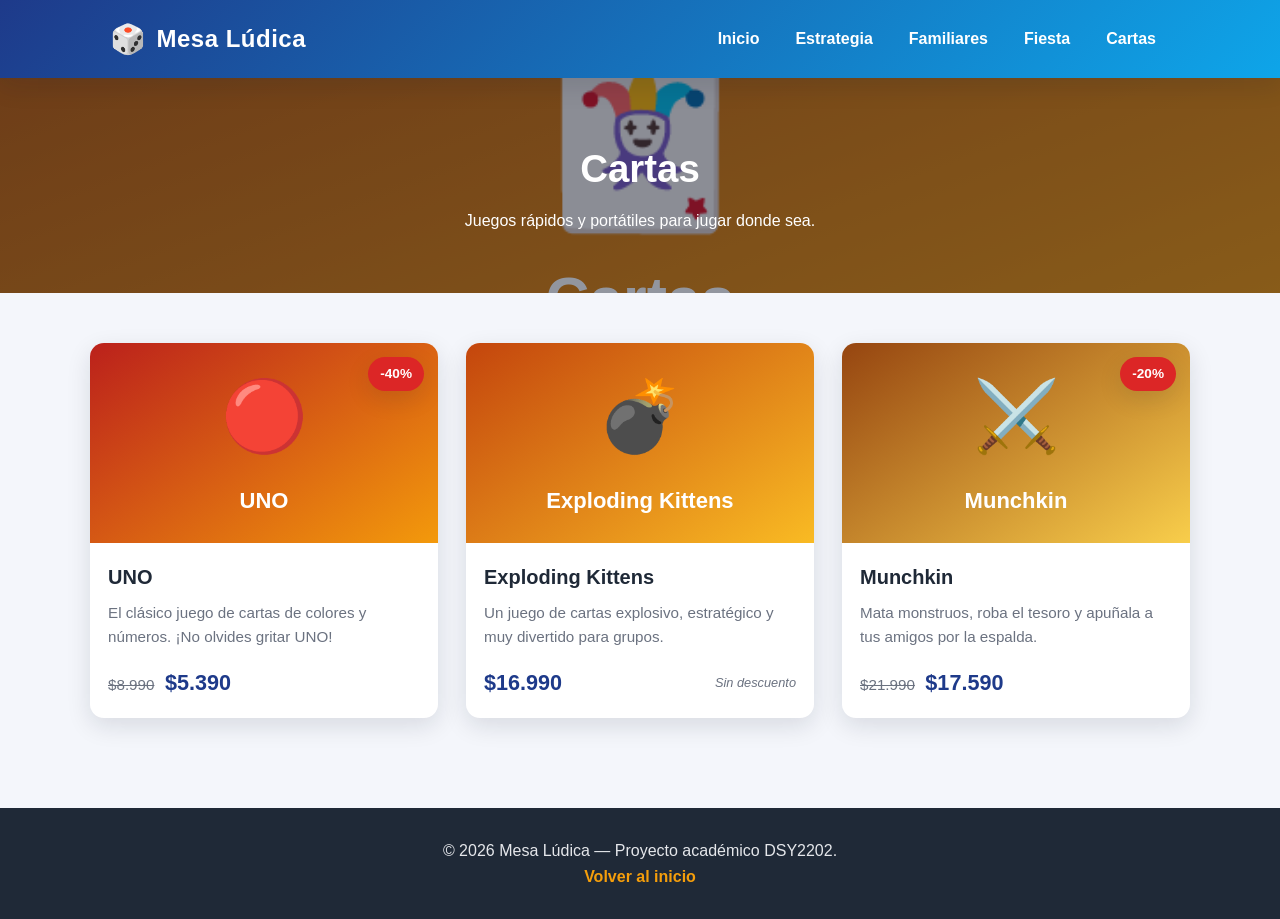
==== cartas.html @ 4b868eaf "Sitio inicial Mesa Lúdica: catálogo de juegos de mesa (HTML5 + CSS3) Co-Authored-By: Claude Opus 4.7" ====
<!DOCTYPE html>
<html lang="es">
<head>
  <meta charset="UTF-8">
  <meta name="viewport" content="width=device-width, initial-scale=1.0">
  <title>Cartas | Mesa Lúdica</title>
  <link rel="stylesheet" href="css/styles.css">
</head>
<body>

  <header class="cabecera">
    <nav class="barra-nav">
      <a href="index.html" class="logo"><span>🎲</span> Mesa Lúdica</a>
      <ul class="menu">
        <li><a href="index.html">Inicio</a></li>
        <li><a href="estrategia.html">Estrategia</a></li>
        <li><a href="familiares.html">Familiares</a></li>
        <li><a href="fiesta.html">Fiesta</a></li>
        <li><a href="cartas.html">Cartas</a></li>
      </ul>
    </nav>
  </header>

  <section class="banner-categoria" style="background-image: url('img/cat-cartas.svg');">
    <h1>Cartas</h1>
    <p>Juegos rápidos y portátiles para jugar donde sea.</p>
  </section>

  <main>
    <section class="seccion contenedor">
      <div class="grid-juegos">

        <!-- Juego 1: con descuento -->
        <article class="ficha">
          <span class="etiqueta-descuento">-40%</span>
          <img src="img/uno.svg" alt="Juego UNO">
          <div class="cuerpo">
            <h3>UNO</h3>
            <p class="descripcion">El clásico juego de cartas de colores y números. ¡No olvides gritar UNO!</p>
            <div class="pie">
              <div>
                <span class="precio-antiguo">$8.990</span>
                <span class="precio">$5.390</span>
              </div>
            </div>
          </div>
        </article>

        <!-- Juego 2: sin descuento -->
        <article class="ficha">
          <img src="img/kittens.svg" alt="Juego Exploding Kittens">
          <div class="cuerpo">
            <h3>Exploding Kittens</h3>
            <p class="descripcion">Un juego de cartas explosivo, estratégico y muy divertido para grupos.</p>
            <div class="pie">
              <span class="precio">$16.990</span>
              <span class="etiqueta-sin-descuento">Sin descuento</span>
            </div>
          </div>
        </article>

        <!-- Juego 3: con descuento -->
        <article class="ficha">
          <span class="etiqueta-descuento">-20%</span>
          <img src="img/munchkin.svg" alt="Juego Munchkin">
          <div class="cuerpo">
            <h3>Munchkin</h3>
            <p class="descripcion">Mata monstruos, roba el tesoro y apuñala a tus amigos por la espalda.</p>
            <div class="pie">
              <div>
                <span class="precio-antiguo">$21.990</span>
                <span class="precio">$17.590</span>
              </div>
            </div>
          </div>
        </article>

      </div>
    </section>
  </main>

  <footer class="pie-pagina">
    <p>&copy; 2026 Mesa Lúdica — Proyecto académico DSY2202.</p>
    <p><a href="index.html">Volver al inicio</a></p>
  </footer>

</body>
</html>
---- css/styles.css ----
/* ============================================================
   Mesa Lúdica - Hoja de estilos principal
   DSY2202 - Desarrollo Full Stack II - Experiencia 1, Semana 1
   ============================================================ */

/* ----- 1. VARIABLES CSS (variables personalizadas) ----- */
:root {
  /* Paleta de marca */
  --color-primario: #1e3a8a;
  --color-secundario: #0ea5e9;
  --color-acento: #f59e0b;
  --color-exito: #16a34a;
  --color-peligro: #dc2626;

  /* Neutros */
  --color-fondo: #f4f6fb;
  --color-superficie: #ffffff;
  --color-texto: #1f2937;
  --color-texto-suave: #6b7280;

  /* Colores por categoría */
  --cat-estrategia: #1e3a8a;
  --cat-familiares: #15803d;
  --cat-fiesta: #9333ea;
  --cat-cartas: #b45309;

  /* Tipografía y espaciado */
  --fuente-base: "Segoe UI", Roboto, Helvetica, Arial, sans-serif;
  --radio: 14px;
  --sombra: 0 8px 24px rgba(15, 23, 42, 0.12);
  --sombra-fuerte: 0 14px 36px rgba(15, 23, 42, 0.22);
  --transicion: 0.3s ease;
  --ancho-max: 1100px;
}

/* ----- 2. RESET BÁSICO ----- */
* {
  margin: 0;
  padding: 0;
  box-sizing: border-box; /* Box Model: el padding y border se incluyen en el ancho */
}

html {
  scroll-behavior: smooth; /* desplazamiento suave */
}

body {
  font-family: var(--fuente-base);
  color: var(--color-texto);
  background-color: var(--color-fondo);
  line-height: 1.6;
}

img {
  max-width: 100%;
  display: block;
}

a {
  text-decoration: none;
  color: inherit;
}

/* ----- 3. ANIMACIONES (@keyframes) ----- */

/* (1) Aparición suave de elementos */
@keyframes aparecer {
  from { opacity: 0; transform: translateY(24px); }
  to   { opacity: 1; transform: translateY(0); }
}

/* (2) Deslizar el encabezado desde arriba */
@keyframes bajarHeader {
  from { transform: translateY(-100%); opacity: 0; }
  to   { transform: translateY(0); opacity: 1; }
}

/* (3) Latido para resaltar la etiqueta de descuento */
@keyframes latir {
  0%, 100% { transform: scale(1); }
  50%      { transform: scale(1.12); }
}

/* (4) Flotación para los iconos/imágenes destacadas */
@keyframes flotar {
  0%, 100% { transform: translateY(0); }
  50%      { transform: translateY(-10px); }
}

/* (5) Brillo que recorre el hero */
@keyframes brillo {
  0%   { background-position: -200% center; }
  100% { background-position: 200% center; }
}

/* ----- 4. CONTENEDOR Y UTILIDADES ----- */
.contenedor {
  width: 100%;
  max-width: var(--ancho-max);
  margin: 0 auto;
  padding: 0 20px;
}

.seccion {
  padding: 50px 0;
}

.titulo-seccion {
  font-size: 2rem;
  text-align: center;
  margin-bottom: 8px;
}

.subtitulo-seccion {
  text-align: center;
  color: var(--color-texto-suave);
  margin-bottom: 40px;
}

/* ----- 5. ENCABEZADO Y NAVEGACIÓN ----- */
.cabecera {
  background: linear-gradient(135deg, var(--color-primario), var(--color-secundario));
  color: #fff;
  box-shadow: var(--sombra);
  position: sticky;
  top: 0;
  z-index: 100;
  animation: bajarHeader 0.6s ease both;
}

.barra-nav {
  display: flex;
  align-items: center;
  justify-content: space-between;
  flex-wrap: wrap;
  gap: 12px;
  padding: 16px 20px;
  max-width: var(--ancho-max);
  margin: 0 auto;
}

.logo {
  display: flex;
  align-items: center;
  gap: 10px;
  font-size: 1.5rem;
  font-weight: 700;
  letter-spacing: 0.5px;
}

.logo span {
  font-size: 1.8rem;
  animation: flotar 3s ease-in-out infinite;
}

.menu {
  display: flex;
  list-style: none;
  gap: 8px;
  flex-wrap: wrap;
}

.menu a {
  padding: 8px 14px;
  border-radius: 999px;
  font-weight: 600;
  transition: background var(--transicion), transform var(--transicion);
}

/* pseudo-clase :hover */
.menu a:hover {
  background: rgba(255, 255, 255, 0.22);
  transform: translateY(-2px);
}

/* ----- 6. HERO (portada de inicio) ----- */
.hero {
  text-align: center;
  padding: 70px 20px;
  background: linear-gradient(120deg, #e0f2fe, #ede9fe, #fef3c7);
  background-size: 200% auto;
  animation: brillo 8s linear infinite;
}

.hero h1 {
  font-size: 2.6rem;
  margin-bottom: 12px;
  color: var(--color-primario);
}

.hero p {
  font-size: 1.15rem;
  color: var(--color-texto-suave);
  max-width: 620px;
  margin: 0 auto 24px;
}

.boton {
  display: inline-block;
  background: var(--color-acento);
  color: #fff;
  padding: 12px 28px;
  border-radius: 999px;
  font-weight: 700;
  box-shadow: var(--sombra);
  transition: transform var(--transicion), box-shadow var(--transicion);
}

.boton:hover {
  transform: translateY(-3px) scale(1.03);
  box-shadow: var(--sombra-fuerte);
}

/* ----- 7. GRID DE CATEGORÍAS (página principal) ----- */
.grid-categorias {
  display: grid;
  grid-template-columns: repeat(auto-fit, minmax(240px, 1fr));
  gap: 24px;
}

.tarjeta-categoria {
  background: var(--color-superficie);
  border-radius: var(--radio);
  overflow: hidden;
  box-shadow: var(--sombra);
  transition: transform var(--transicion), box-shadow var(--transicion);
  animation: aparecer 0.6s ease both;
}

.tarjeta-categoria:hover {
  transform: translateY(-8px);
  box-shadow: var(--sombra-fuerte);
}

.tarjeta-categoria img {
  width: 100%;
  height: 170px;
  object-fit: cover;
}

.tarjeta-categoria .cuerpo {
  padding: 18px;
  text-align: center;
}

.tarjeta-categoria h3 {
  font-size: 1.3rem;
  margin-bottom: 6px;
}

.tarjeta-categoria p {
  color: var(--color-texto-suave);
  font-size: 0.95rem;
  margin-bottom: 14px;
}

/* ----- 8. CABECERA DE CATEGORÍA (banner interior) ----- */
.banner-categoria {
  position: relative;
  color: #fff;
  text-align: center;
  padding: 60px 20px;
  background-size: cover;
  background-position: center;
}

.banner-categoria::after {
  /* pseudo-elemento que oscurece la imagen para legibilidad */
  content: "";
  position: absolute;
  inset: 0;
  background: rgba(15, 23, 42, 0.45);
}

.banner-categoria h1,
.banner-categoria p {
  position: relative;
  z-index: 1;
}

.banner-categoria h1 {
  font-size: 2.4rem;
  margin-bottom: 8px;
}

/* ----- 9. GRID DE JUEGOS (fichas) ----- */
.grid-juegos {
  display: grid;
  grid-template-columns: repeat(auto-fit, minmax(280px, 1fr));
  gap: 28px;
}

.ficha {
  position: relative;
  background: var(--color-superficie);
  border-radius: var(--radio);
  overflow: hidden;
  box-shadow: var(--sombra);
  display: flex;
  flex-direction: column;
  transition: transform var(--transicion), box-shadow var(--transicion);
  animation: aparecer 0.6s ease both;
}

.ficha:hover {
  transform: translateY(-8px);
  box-shadow: var(--sombra-fuerte);
}

.ficha img {
  width: 100%;
  height: 200px;
  object-fit: cover;
}

.ficha .cuerpo {
  padding: 18px;
  display: flex;
  flex-direction: column;
  flex-grow: 1;
}

.ficha h3 {
  font-size: 1.25rem;
  margin-bottom: 8px;
}

.ficha .descripcion {
  color: var(--color-texto-suave);
  font-size: 0.95rem;
  margin-bottom: 16px;
  flex-grow: 1;
}

.ficha .pie {
  display: flex;
  align-items: center;
  justify-content: space-between;
  flex-wrap: wrap;
  gap: 8px;
}

/* Precios */
.precio {
  font-size: 1.35rem;
  font-weight: 700;
  color: var(--color-primario);
}

.precio-antiguo {
  font-size: 0.95rem;
  color: var(--color-texto-suave);
  text-decoration: line-through;
  margin-right: 6px;
}

/* Etiqueta de descuento */
.etiqueta-descuento {
  position: absolute;
  top: 14px;
  right: 14px;
  background: var(--color-peligro);
  color: #fff;
  font-weight: 700;
  font-size: 0.85rem;
  padding: 6px 12px;
  border-radius: 999px;
  box-shadow: var(--sombra);
  animation: latir 1.4s ease-in-out infinite;
}

.etiqueta-sin-descuento {
  font-size: 0.8rem;
  color: var(--color-texto-suave);
  font-style: italic;
}

/* ----- 10. PIE DE PÁGINA ----- */
.pie-pagina {
  background: var(--color-texto);
  color: #e5e7eb;
  text-align: center;
  padding: 30px 20px;
  margin-top: 40px;
}

.pie-pagina a {
  color: var(--color-acento);
  font-weight: 600;
}

/* ----- 11. DISEÑO RESPONSIVO (media queries) ----- */

/* Tablets */
@media screen and (max-width: 768px) {
  .hero h1 { font-size: 2rem; }
  .titulo-seccion { font-size: 1.6rem; }
  .barra-nav { justify-content: center; }
}

/* Teléfonos */
@media screen and (max-width: 480px) {
  .grid-categorias,
  .grid-juegos {
    grid-template-columns: 1fr; /* una sola columna */
  }
  .menu { width: 100%; justify-content: center; }
  .hero { padding: 50px 16px; }
  .hero h1 { font-size: 1.7rem; }
}
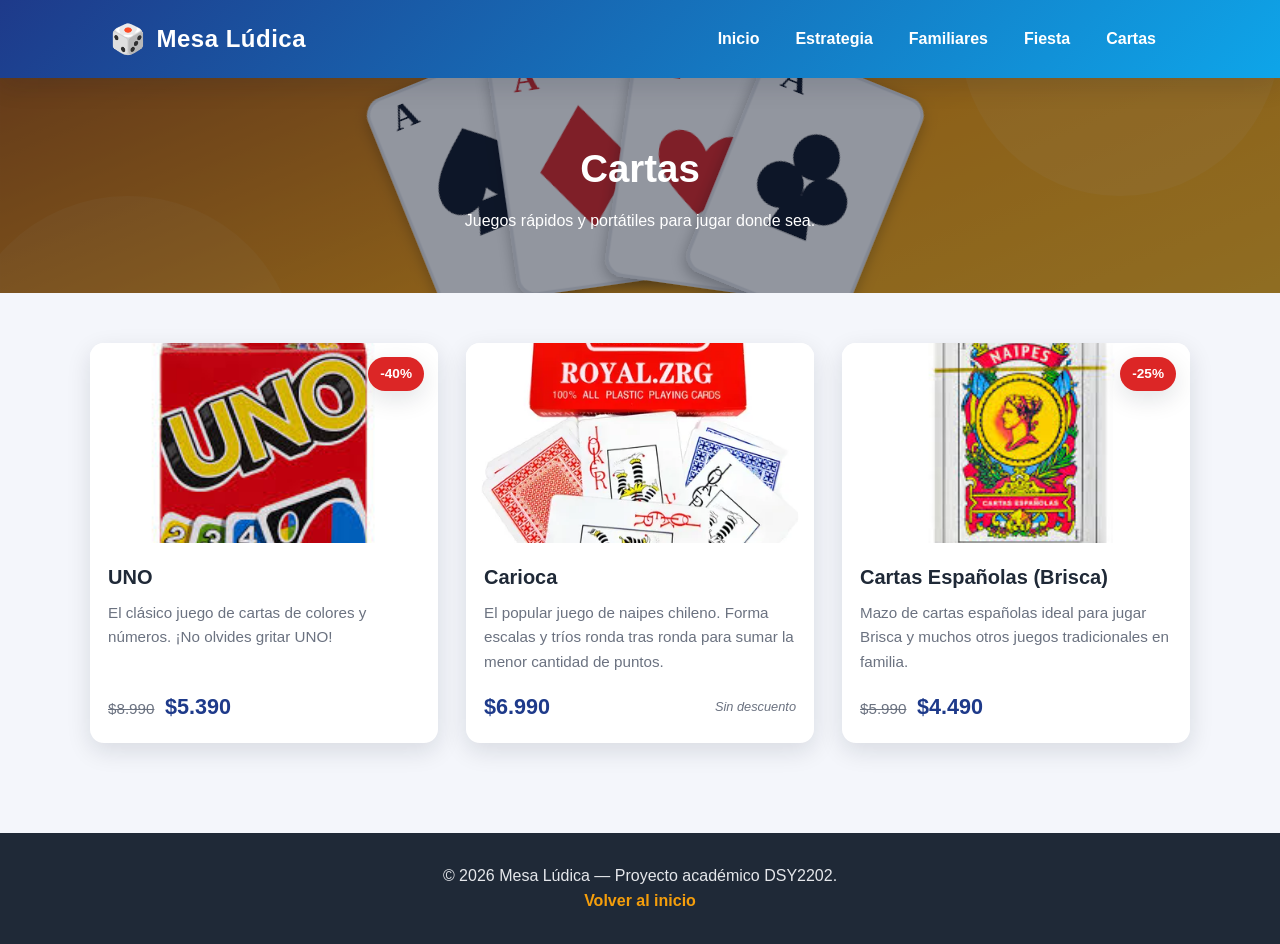
==== commit d8f40464: "Actualiza catálogo con imágenes reales e ilustraciones de categorías" ====
--- a/cartas.html
+++ b/cartas.html
@@ -33,7 +33,7 @@
         <!-- Juego 1: con descuento -->
         <article class="ficha">
           <span class="etiqueta-descuento">-40%</span>
-          <img src="img/uno.svg" alt="Juego UNO">
+          <img src="img/UNO.jpg" alt="Juego UNO">
           <div class="cuerpo">
             <h3>UNO</h3>
             <p class="descripcion">El clásico juego de cartas de colores y números. ¡No olvides gritar UNO!</p>
@@ -48,12 +48,12 @@
 
         <!-- Juego 2: sin descuento -->
         <article class="ficha">
-          <img src="img/kittens.svg" alt="Juego Exploding Kittens">
+          <img src="img/CARIOCA.webp" alt="Juego Carioca">
           <div class="cuerpo">
-            <h3>Exploding Kittens</h3>
-            <p class="descripcion">Un juego de cartas explosivo, estratégico y muy divertido para grupos.</p>
+            <h3>Carioca</h3>
+            <p class="descripcion">El popular juego de naipes chileno. Forma escalas y tríos ronda tras ronda para sumar la menor cantidad de puntos.</p>
             <div class="pie">
-              <span class="precio">$16.990</span>
+              <span class="precio">$6.990</span>
               <span class="etiqueta-sin-descuento">Sin descuento</span>
             </div>
           </div>
@@ -61,15 +61,15 @@
 
         <!-- Juego 3: con descuento -->
         <article class="ficha">
-          <span class="etiqueta-descuento">-20%</span>
-          <img src="img/munchkin.svg" alt="Juego Munchkin">
+          <span class="etiqueta-descuento">-25%</span>
+          <img src="img/BRISCA.jpg" alt="Cartas españolas para jugar Brisca">
           <div class="cuerpo">
-            <h3>Munchkin</h3>
-            <p class="descripcion">Mata monstruos, roba el tesoro y apuñala a tus amigos por la espalda.</p>
+            <h3>Cartas Españolas (Brisca)</h3>
+            <p class="descripcion">Mazo de cartas españolas ideal para jugar Brisca y muchos otros juegos tradicionales en familia.</p>
             <div class="pie">
               <div>
-                <span class="precio-antiguo">$21.990</span>
-                <span class="precio">$17.590</span>
+                <span class="precio-antiguo">$5.990</span>
+                <span class="precio">$4.490</span>
               </div>
             </div>
           </div>
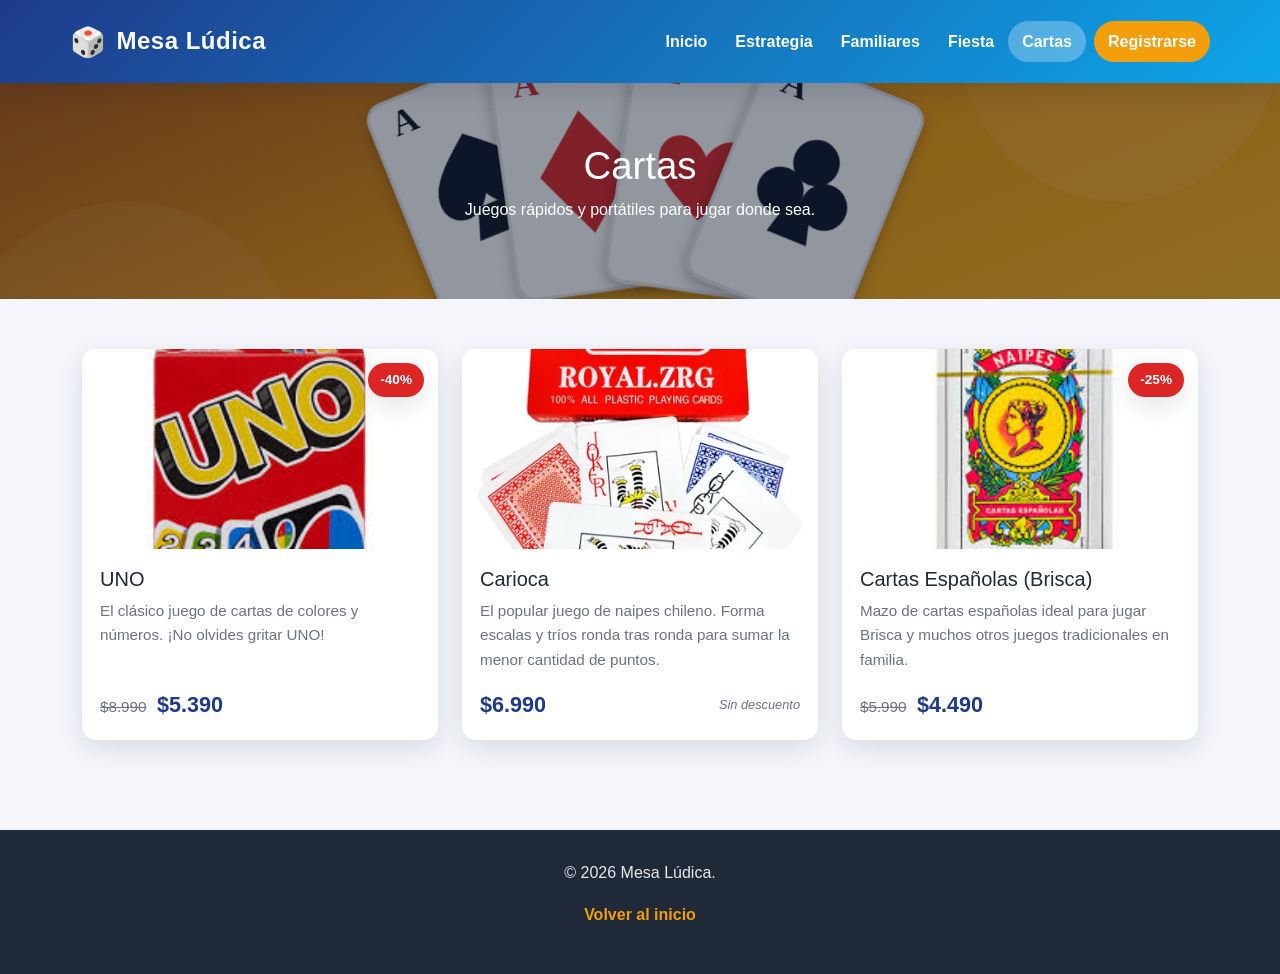
==== commit cb8dbd92: "Integra Bootstrap 5 y validaciones JS para la entrega de la Semana 2" ====
--- a/cartas.html
+++ b/cartas.html
@@ -4,20 +4,32 @@
   <meta charset="UTF-8">
   <meta name="viewport" content="width=device-width, initial-scale=1.0">
   <title>Cartas | Mesa Lúdica</title>
+
+  <link href="https://cdn.jsdelivr.net/npm/bootstrap@5.3.3/dist/css/bootstrap.min.css" rel="stylesheet">
   <link rel="stylesheet" href="css/styles.css">
 </head>
 <body>
 
-  <header class="cabecera">
-    <nav class="barra-nav">
-      <a href="index.html" class="logo"><span>🎲</span> Mesa Lúdica</a>
-      <ul class="menu">
-        <li><a href="index.html">Inicio</a></li>
-        <li><a href="estrategia.html">Estrategia</a></li>
-        <li><a href="familiares.html">Familiares</a></li>
-        <li><a href="fiesta.html">Fiesta</a></li>
-        <li><a href="cartas.html">Cartas</a></li>
-      </ul>
+  <header class="cabecera sticky-top">
+    <nav class="navbar navbar-expand-lg container">
+      <a class="navbar-brand logo" href="index.html">
+        <span>🎲</span> Mesa Lúdica
+      </a>
+      <button class="navbar-toggler" type="button" data-bs-toggle="collapse"
+              data-bs-target="#navMenu" aria-controls="navMenu"
+              aria-expanded="false" aria-label="Abrir navegación">
+        <span class="navbar-toggler-icon"></span>
+      </button>
+      <div class="collapse navbar-collapse" id="navMenu">
+        <ul class="navbar-nav ms-auto align-items-lg-center menu">
+          <li class="nav-item"><a class="nav-link" href="index.html">Inicio</a></li>
+          <li class="nav-item"><a class="nav-link" href="estrategia.html">Estrategia</a></li>
+          <li class="nav-item"><a class="nav-link" href="familiares.html">Familiares</a></li>
+          <li class="nav-item"><a class="nav-link" href="fiesta.html">Fiesta</a></li>
+          <li class="nav-item"><a class="nav-link" href="cartas.html">Cartas</a></li>
+          <li class="nav-item ms-lg-2"><a class="nav-link nav-cta" href="registro.html">Registrarse</a></li>
+        </ul>
+      </div>
     </nav>
   </header>
 
@@ -27,62 +39,72 @@
   </section>
 
   <main>
-    <section class="seccion contenedor">
-      <div class="grid-juegos">
+    <section class="seccion">
+      <div class="container">
+        <div class="row g-4 grid-juegos">
 
-        <!-- Juego 1: con descuento -->
-        <article class="ficha">
-          <span class="etiqueta-descuento">-40%</span>
-          <img src="img/UNO.jpg" alt="Juego UNO">
-          <div class="cuerpo">
-            <h3>UNO</h3>
-            <p class="descripcion">El clásico juego de cartas de colores y números. ¡No olvides gritar UNO!</p>
-            <div class="pie">
-              <div>
-                <span class="precio-antiguo">$8.990</span>
-                <span class="precio">$5.390</span>
+          <!-- Juego 1: con descuento -->
+          <article class="col-12 col-md-6 col-lg-4">
+            <div class="ficha h-100">
+              <span class="etiqueta-descuento">-40%</span>
+              <img src="img/UNO.jpg" alt="Juego UNO">
+              <div class="cuerpo">
+                <h3>UNO</h3>
+                <p class="descripcion">El clásico juego de cartas de colores y números. ¡No olvides gritar UNO!</p>
+                <div class="pie">
+                  <div>
+                    <span class="precio-antiguo">$8.990</span>
+                    <span class="precio">$5.390</span>
+                  </div>
+                </div>
               </div>
             </div>
-          </div>
-        </article>
+          </article>
 
-        <!-- Juego 2: sin descuento -->
-        <article class="ficha">
-          <img src="img/CARIOCA.webp" alt="Juego Carioca">
-          <div class="cuerpo">
-            <h3>Carioca</h3>
-            <p class="descripcion">El popular juego de naipes chileno. Forma escalas y tríos ronda tras ronda para sumar la menor cantidad de puntos.</p>
-            <div class="pie">
-              <span class="precio">$6.990</span>
-              <span class="etiqueta-sin-descuento">Sin descuento</span>
-            </div>
-          </div>
-        </article>
-
-        <!-- Juego 3: con descuento -->
-        <article class="ficha">
-          <span class="etiqueta-descuento">-25%</span>
-          <img src="img/BRISCA.jpg" alt="Cartas españolas para jugar Brisca">
-          <div class="cuerpo">
-            <h3>Cartas Españolas (Brisca)</h3>
-            <p class="descripcion">Mazo de cartas españolas ideal para jugar Brisca y muchos otros juegos tradicionales en familia.</p>
-            <div class="pie">
-              <div>
-                <span class="precio-antiguo">$5.990</span>
-                <span class="precio">$4.490</span>
+          <!-- Juego 2: sin descuento -->
+          <article class="col-12 col-md-6 col-lg-4">
+            <div class="ficha h-100">
+              <img src="img/CARIOCA.webp" alt="Juego Carioca">
+              <div class="cuerpo">
+                <h3>Carioca</h3>
+                <p class="descripcion">El popular juego de naipes chileno. Forma escalas y tríos ronda tras ronda para sumar la menor cantidad de puntos.</p>
+                <div class="pie">
+                  <span class="precio">$6.990</span>
+                  <span class="etiqueta-sin-descuento">Sin descuento</span>
+                </div>
               </div>
             </div>
-          </div>
-        </article>
+          </article>
 
+          <!-- Juego 3: con descuento -->
+          <article class="col-12 col-md-6 col-lg-4">
+            <div class="ficha h-100">
+              <span class="etiqueta-descuento">-25%</span>
+              <img src="img/BRISCA.jpg" alt="Cartas españolas para jugar Brisca">
+              <div class="cuerpo">
+                <h3>Cartas Españolas (Brisca)</h3>
+                <p class="descripcion">Mazo de cartas españolas ideal para jugar Brisca y muchos otros juegos tradicionales en familia.</p>
+                <div class="pie">
+                  <div>
+                    <span class="precio-antiguo">$5.990</span>
+                    <span class="precio">$4.490</span>
+                  </div>
+                </div>
+              </div>
+            </div>
+          </article>
+
+        </div>
       </div>
     </section>
   </main>
 
   <footer class="pie-pagina">
-    <p>&copy; 2026 Mesa Lúdica — Proyecto académico DSY2202.</p>
+    <p>&copy; 2026 Mesa Lúdica.</p>
     <p><a href="index.html">Volver al inicio</a></p>
   </footer>
 
+  <script src="https://cdn.jsdelivr.net/npm/bootstrap@5.3.3/dist/js/bootstrap.bundle.min.js"></script>
+  <script src="js/main.js"></script>
 </body>
 </html>
--- a/css/styles.css
+++ b/css/styles.css
@@ -1,6 +1,6 @@
 /* ============================================================
    Mesa Lúdica - Hoja de estilos principal
-   DSY2202 - Desarrollo Full Stack II - Experiencia 1, Semana 1
+   DSY2202 - Desarrollo Full Stack II - Experiencia 1, Semana 2
    ============================================================ */
 
 /* ----- 1. VARIABLES CSS (variables personalizadas) ----- */
@@ -31,17 +31,15 @@
   --sombra-fuerte: 0 14px 36px rgba(15, 23, 42, 0.22);
   --transicion: 0.3s ease;
   --ancho-max: 1100px;
+
+  /* Personalización de Bootstrap a nuestra paleta */
+  --bs-primary: var(--color-primario);
+  --bs-primary-rgb: 30, 58, 138;
 }
 
 /* ----- 2. RESET BÁSICO ----- */
-* {
-  margin: 0;
-  padding: 0;
-  box-sizing: border-box; /* Box Model: el padding y border se incluyen en el ancho */
-}
-
 html {
-  scroll-behavior: smooth; /* desplazamiento suave */
+  scroll-behavior: smooth;
 }
 
 body {
@@ -62,45 +60,32 @@
 }
 
 /* ----- 3. ANIMACIONES (@keyframes) ----- */
-
-/* (1) Aparición suave de elementos */
 @keyframes aparecer {
   from { opacity: 0; transform: translateY(24px); }
   to   { opacity: 1; transform: translateY(0); }
 }
 
-/* (2) Deslizar el encabezado desde arriba */
 @keyframes bajarHeader {
   from { transform: translateY(-100%); opacity: 0; }
   to   { transform: translateY(0); opacity: 1; }
 }
 
-/* (3) Latido para resaltar la etiqueta de descuento */
 @keyframes latir {
   0%, 100% { transform: scale(1); }
   50%      { transform: scale(1.12); }
 }
 
-/* (4) Flotación para los iconos/imágenes destacadas */
 @keyframes flotar {
   0%, 100% { transform: translateY(0); }
   50%      { transform: translateY(-10px); }
 }
 
-/* (5) Brillo que recorre el hero */
 @keyframes brillo {
   0%   { background-position: -200% center; }
   100% { background-position: 200% center; }
 }
 
-/* ----- 4. CONTENEDOR Y UTILIDADES ----- */
-.contenedor {
-  width: 100%;
-  max-width: var(--ancho-max);
-  margin: 0 auto;
-  padding: 0 20px;
-}
-
+/* ----- 4. UTILIDADES ----- */
 .seccion {
   padding: 50px 0;
 }
@@ -117,60 +102,85 @@
   margin-bottom: 40px;
 }
 
-/* ----- 5. ENCABEZADO Y NAVEGACIÓN ----- */
+/* ----- 5. ENCABEZADO Y NAVEGACIÓN (Bootstrap navbar + estilos propios) ----- */
 .cabecera {
   background: linear-gradient(135deg, var(--color-primario), var(--color-secundario));
   color: #fff;
   box-shadow: var(--sombra);
-  position: sticky;
-  top: 0;
-  z-index: 100;
   animation: bajarHeader 0.6s ease both;
-}
-
-.barra-nav {
-  display: flex;
-  align-items: center;
-  justify-content: space-between;
-  flex-wrap: wrap;
-  gap: 12px;
-  padding: 16px 20px;
-  max-width: var(--ancho-max);
-  margin: 0 auto;
-}
-
-.logo {
+  transition: padding var(--transicion), box-shadow var(--transicion);
+}
+
+/* clase aplicada con JS cuando el usuario hace scroll */
+.cabecera.cabecera-scrolled .navbar {
+  padding-top: 0.35rem;
+  padding-bottom: 0.35rem;
+}
+.cabecera.cabecera-scrolled {
+  box-shadow: var(--sombra-fuerte);
+}
+
+.cabecera .navbar {
+  padding-top: 0.85rem;
+  padding-bottom: 0.85rem;
+}
+
+.cabecera .navbar-brand.logo {
+  color: #fff;
+  font-size: 1.5rem;
+  font-weight: 700;
+  letter-spacing: 0.5px;
   display: flex;
   align-items: center;
   gap: 10px;
-  font-size: 1.5rem;
-  font-weight: 700;
-  letter-spacing: 0.5px;
-}
-
-.logo span {
+}
+
+.cabecera .navbar-brand.logo span {
   font-size: 1.8rem;
+  display: inline-block;
   animation: flotar 3s ease-in-out infinite;
 }
 
-.menu {
-  display: flex;
-  list-style: none;
-  gap: 8px;
-  flex-wrap: wrap;
-}
-
-.menu a {
+.cabecera .navbar-nav .nav-link {
+  color: #ffffff;
+  font-weight: 600;
   padding: 8px 14px;
   border-radius: 999px;
-  font-weight: 600;
   transition: background var(--transicion), transform var(--transicion);
 }
 
-/* pseudo-clase :hover */
-.menu a:hover {
+.cabecera .navbar-nav .nav-link:hover,
+.cabecera .navbar-nav .nav-link:focus {
   background: rgba(255, 255, 255, 0.22);
   transform: translateY(-2px);
+  color: #fff;
+}
+
+.cabecera .navbar-nav .nav-link.active {
+  background: rgba(255, 255, 255, 0.28);
+}
+
+/* botón "Registrarse" destacado en la navbar */
+.cabecera .nav-link.nav-cta {
+  background: var(--color-acento);
+  color: #fff;
+}
+
+.cabecera .nav-link.nav-cta:hover,
+.cabecera .nav-link.nav-cta:focus {
+  background: #e08e07;
+  color: #fff;
+}
+
+/* botón hamburguesa: ícono blanco */
+.cabecera .navbar-toggler {
+  border-color: rgba(255, 255, 255, 0.4);
+}
+.cabecera .navbar-toggler:focus {
+  box-shadow: 0 0 0 0.2rem rgba(255, 255, 255, 0.25);
+}
+.cabecera .navbar-toggler-icon {
+  background-image: url("data:image/svg+xml,%3csvg xmlns='http://www.w3.org/2000/svg' viewBox='0 0 30 30'%3e%3cpath stroke='rgba%28255,255,255,0.95%29' stroke-linecap='round' stroke-miterlimit='10' stroke-width='2' d='M4 7h22M4 15h22M4 23h22'/%3e%3c/svg%3e");
 }
 
 /* ----- 6. HERO (portada de inicio) ----- */
@@ -200,24 +210,28 @@
   background: var(--color-acento);
   color: #fff;
   padding: 12px 28px;
+  border: none;
   border-radius: 999px;
   font-weight: 700;
   box-shadow: var(--sombra);
-  transition: transform var(--transicion), box-shadow var(--transicion);
+  transition: transform var(--transicion), box-shadow var(--transicion), background var(--transicion);
+  cursor: pointer;
 }
 
 .boton:hover {
   transform: translateY(-3px) scale(1.03);
   box-shadow: var(--sombra-fuerte);
-}
-
-/* ----- 7. GRID DE CATEGORÍAS (página principal) ----- */
-.grid-categorias {
-  display: grid;
-  grid-template-columns: repeat(auto-fit, minmax(240px, 1fr));
-  gap: 24px;
-}
-
+  color: #fff;
+}
+
+.boton-secundario {
+  background: var(--color-texto-suave);
+}
+.boton-secundario:hover {
+  background: #4b5563;
+}
+
+/* ----- 7. TARJETAS DE CATEGORÍA (index) ----- */
 .tarjeta-categoria {
   background: var(--color-superficie);
   border-radius: var(--radio);
@@ -225,6 +239,8 @@
   box-shadow: var(--sombra);
   transition: transform var(--transicion), box-shadow var(--transicion);
   animation: aparecer 0.6s ease both;
+  display: flex;
+  flex-direction: column;
 }
 
 .tarjeta-categoria:hover {
@@ -241,6 +257,9 @@
 .tarjeta-categoria .cuerpo {
   padding: 18px;
   text-align: center;
+  flex-grow: 1;
+  display: flex;
+  flex-direction: column;
 }
 
 .tarjeta-categoria h3 {
@@ -252,9 +271,10 @@
   color: var(--color-texto-suave);
   font-size: 0.95rem;
   margin-bottom: 14px;
-}
-
-/* ----- 8. CABECERA DE CATEGORÍA (banner interior) ----- */
+  flex-grow: 1;
+}
+
+/* ----- 8. BANNER DE CATEGORÍA (página interior) ----- */
 .banner-categoria {
   position: relative;
   color: #fff;
@@ -265,7 +285,6 @@
 }
 
 .banner-categoria::after {
-  /* pseudo-elemento que oscurece la imagen para legibilidad */
   content: "";
   position: absolute;
   inset: 0;
@@ -283,13 +302,7 @@
   margin-bottom: 8px;
 }
 
-/* ----- 9. GRID DE JUEGOS (fichas) ----- */
-.grid-juegos {
-  display: grid;
-  grid-template-columns: repeat(auto-fit, minmax(280px, 1fr));
-  gap: 28px;
-}
-
+/* ----- 9. FICHAS DE JUEGOS ----- */
 .ficha {
   position: relative;
   background: var(--color-superficie);
@@ -367,6 +380,7 @@
   border-radius: 999px;
   box-shadow: var(--sombra);
   animation: latir 1.4s ease-in-out infinite;
+  z-index: 2;
 }
 
 .etiqueta-sin-descuento {
@@ -375,7 +389,73 @@
   font-style: italic;
 }
 
-/* ----- 10. PIE DE PÁGINA ----- */
+/* ----- 10. PÁGINA DE REGISTRO ----- */
+.banner-registro {
+  position: relative;
+  color: #fff;
+  text-align: center;
+  padding: 60px 20px;
+  background: linear-gradient(135deg, var(--color-primario), var(--color-secundario), var(--color-acento));
+  background-size: 200% auto;
+  animation: brillo 10s linear infinite;
+}
+
+.banner-registro h1 {
+  font-size: 2.2rem;
+  margin-bottom: 8px;
+  position: relative;
+  z-index: 1;
+}
+
+.banner-registro p {
+  position: relative;
+  z-index: 1;
+  opacity: 0.95;
+}
+
+.formulario-card {
+  background: var(--color-superficie);
+  border-radius: var(--radio);
+  box-shadow: var(--sombra);
+  padding: 30px;
+  animation: aparecer 0.6s ease both;
+}
+
+.formulario-card .form-label {
+  font-weight: 600;
+  color: var(--color-texto);
+}
+
+.formulario-card .form-control:focus {
+  border-color: var(--color-secundario);
+  box-shadow: 0 0 0 0.2rem rgba(14, 165, 233, 0.18);
+}
+
+/* ----- 10b. MODAL DE ÉXITO DEL REGISTRO ----- */
+.modal-header-exito {
+  background: linear-gradient(135deg, var(--color-exito), #34d399);
+  color: #fff;
+  border-bottom: none;
+}
+
+.modal-header-exito .modal-title {
+  font-weight: 700;
+}
+
+#modalExito .modal-content {
+  border-radius: var(--radio);
+  overflow: hidden;
+  border: none;
+  box-shadow: var(--sombra-fuerte);
+}
+
+#modalExito .modal-footer {
+  border-top: 1px solid #e5e7eb;
+  gap: 8px;
+  flex-wrap: wrap;
+}
+
+/* ----- 11. PIE DE PÁGINA ----- */
 .pie-pagina {
   background: var(--color-texto);
   color: #e5e7eb;
@@ -389,22 +469,50 @@
   font-weight: 600;
 }
 
-/* ----- 11. DISEÑO RESPONSIVO (media queries) ----- */
-
-/* Tablets */
+/* ----- 12. AJUSTES RESPONSIVOS ADICIONALES ----- */
+/* Bootstrap maneja la cuadrícula; estos retoques afinan tipografías y paddings. */
+
+@media screen and (max-width: 991.98px) {
+  /* navbar colapsada (móvil/tablet) */
+  .cabecera .navbar-collapse {
+    width: 100%;
+  }
+  .cabecera .navbar-nav {
+    width: 100%;
+    margin-top: 12px;
+    gap: 6px;
+  }
+  .cabecera .navbar-nav .nav-item {
+    width: 100%;
+  }
+  .cabecera .navbar-nav .nav-link {
+    display: block;
+    width: 100%;
+    text-align: center;
+    border-radius: 12px; /* pill completo se ve raro a ancho 100% */
+  }
+  /* evitar el salto en táctil: el hover/focus no debe desplazar */
+  .cabecera .navbar-nav .nav-link:hover,
+  .cabecera .navbar-nav .nav-link:focus {
+    transform: none;
+  }
+  /* separar visualmente el CTA del resto */
+  .cabecera .nav-item:has(> .nav-cta) {
+    margin-top: 6px;
+  }
+}
+
 @media screen and (max-width: 768px) {
   .hero h1 { font-size: 2rem; }
   .titulo-seccion { font-size: 1.6rem; }
-  .barra-nav { justify-content: center; }
-}
-
-/* Teléfonos */
+  .banner-categoria h1,
+  .banner-registro h1 { font-size: 1.8rem; }
+  .formulario-card { padding: 22px; }
+}
+
 @media screen and (max-width: 480px) {
-  .grid-categorias,
-  .grid-juegos {
-    grid-template-columns: 1fr; /* una sola columna */
-  }
-  .menu { width: 100%; justify-content: center; }
   .hero { padding: 50px 16px; }
   .hero h1 { font-size: 1.7rem; }
-}
+  .formulario-card { padding: 18px; }
+  .boton { padding: 10px 22px; }
+}
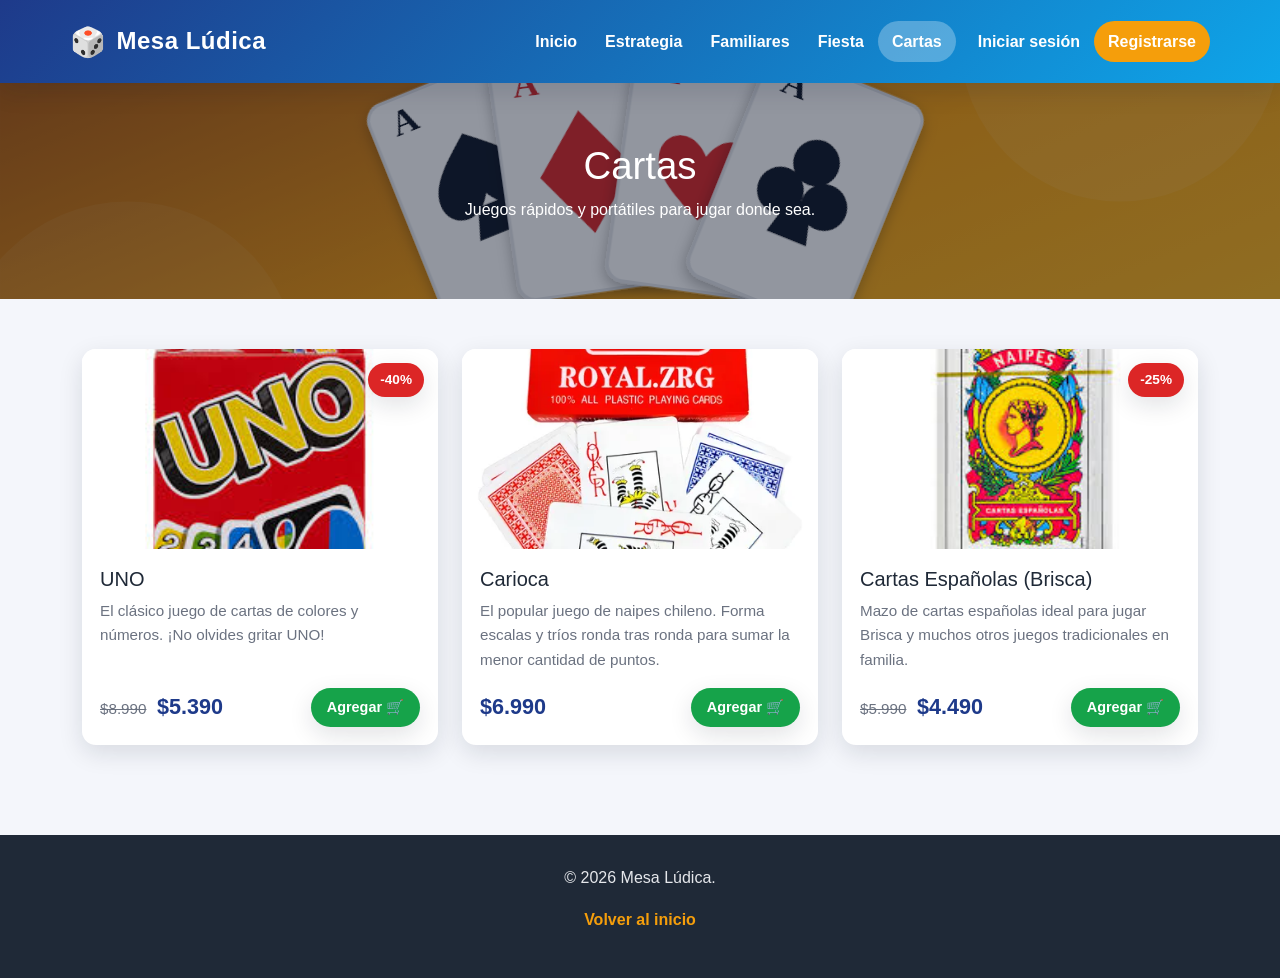
==== commit f0da6dea: "entrega 3" ====
--- a/cartas.html
+++ b/cartas.html
@@ -56,6 +56,11 @@
                     <span class="precio-antiguo">$8.990</span>
                     <span class="precio">$5.390</span>
                   </div>
+                  <button type="button" class="boton boton-agregar"
+                          data-agregar-carrito data-id="p-010"
+                          data-nombre="UNO" data-precio="5390" data-imagen="img/UNO.jpg">
+                    Agregar 🛒
+                  </button>
                 </div>
               </div>
             </div>
@@ -70,7 +75,11 @@
                 <p class="descripcion">El popular juego de naipes chileno. Forma escalas y tríos ronda tras ronda para sumar la menor cantidad de puntos.</p>
                 <div class="pie">
                   <span class="precio">$6.990</span>
-                  <span class="etiqueta-sin-descuento">Sin descuento</span>
+                  <button type="button" class="boton boton-agregar"
+                          data-agregar-carrito data-id="p-011"
+                          data-nombre="Carioca" data-precio="6990" data-imagen="img/CARIOCA.webp">
+                    Agregar 🛒
+                  </button>
                 </div>
               </div>
             </div>
@@ -89,6 +98,11 @@
                     <span class="precio-antiguo">$5.990</span>
                     <span class="precio">$4.490</span>
                   </div>
+                  <button type="button" class="boton boton-agregar"
+                          data-agregar-carrito data-id="p-012"
+                          data-nombre="Cartas Españolas (Brisca)" data-precio="4490" data-imagen="img/BRISCA.jpg">
+                    Agregar 🛒
+                  </button>
                 </div>
               </div>
             </div>
@@ -105,6 +119,8 @@
   </footer>
 
   <script src="https://cdn.jsdelivr.net/npm/bootstrap@5.3.3/dist/js/bootstrap.bundle.min.js"></script>
+  <script src="js/datos.js"></script>
+  <script src="js/auth.js"></script>
   <script src="js/main.js"></script>
 </body>
 </html>
--- a/css/styles.css
+++ b/css/styles.css
@@ -1,6 +1,6 @@
 /* ============================================================
    Mesa Lúdica - Hoja de estilos principal
-   DSY2202 - Desarrollo Full Stack II - Experiencia 1, Semana 2
+   DSY2202 - Desarrollo Full Stack II - Experiencia 1, Semana 3
    ============================================================ */
 
 /* ----- 1. VARIABLES CSS (variables personalizadas) ----- */
@@ -32,14 +32,14 @@
   --transicion: 0.3s ease;
   --ancho-max: 1100px;
 
-  /* Personalización de Bootstrap a nuestra paleta */
+  /* Override de variables de Bootstrap para que use nuestra paleta */
   --bs-primary: var(--color-primario);
   --bs-primary-rgb: 30, 58, 138;
 }
 
 /* ----- 2. RESET BÁSICO ----- */
 html {
-  scroll-behavior: smooth;
+  scroll-behavior: smooth; /* desplazamiento suave */
 }
 
 body {
@@ -60,26 +60,32 @@
 }
 
 /* ----- 3. ANIMACIONES (@keyframes) ----- */
+
+/* (1) Aparición suave de elementos */
 @keyframes aparecer {
   from { opacity: 0; transform: translateY(24px); }
   to   { opacity: 1; transform: translateY(0); }
 }
 
+/* (2) Deslizar el encabezado desde arriba */
 @keyframes bajarHeader {
   from { transform: translateY(-100%); opacity: 0; }
   to   { transform: translateY(0); opacity: 1; }
 }
 
+/* (3) Latido para resaltar la etiqueta de descuento */
 @keyframes latir {
   0%, 100% { transform: scale(1); }
   50%      { transform: scale(1.12); }
 }
 
+/* (4) Flotación para los iconos/imágenes destacadas */
 @keyframes flotar {
   0%, 100% { transform: translateY(0); }
   50%      { transform: translateY(-10px); }
 }
 
+/* (5) Brillo que recorre el hero */
 @keyframes brillo {
   0%   { background-position: -200% center; }
   100% { background-position: 200% center; }
@@ -181,6 +187,42 @@
 }
 .cabecera .navbar-toggler-icon {
   background-image: url("data:image/svg+xml,%3csvg xmlns='http://www.w3.org/2000/svg' viewBox='0 0 30 30'%3e%3cpath stroke='rgba%28255,255,255,0.95%29' stroke-linecap='round' stroke-miterlimit='10' stroke-width='2' d='M4 7h22M4 15h22M4 23h22'/%3e%3c/svg%3e");
+}
+
+/* dropdowns de la navbar (escritorio) */
+.cabecera .dropdown-menu {
+  border: none;
+  border-radius: 12px;
+  box-shadow: var(--sombra-fuerte);
+  margin-top: 6px;
+  padding: 6px;
+}
+
+.cabecera .dropdown-item {
+  border-radius: 8px;
+  font-weight: 600;
+  color: var(--color-texto);
+  padding: 8px 14px;
+  transition: background var(--transicion);
+}
+
+.cabecera .dropdown-item:hover,
+.cabecera .dropdown-item:focus {
+  background: var(--color-fondo);
+  color: var(--color-primario);
+}
+
+.cabecera .dropdown-item.active {
+  background: var(--color-primario);
+  color: #fff;
+}
+
+/* badge del carrito */
+.cabecera .nav-link .badge {
+  font-size: 0.75rem;
+  padding: 0.25em 0.55em;
+  border-radius: 999px;
+  vertical-align: middle;
 }
 
 /* ----- 6. HERO (portada de inicio) ----- */
@@ -231,7 +273,21 @@
   background: #4b5563;
 }
 
-/* ----- 7. TARJETAS DE CATEGORÍA (index) ----- */
+/* botón "agregar al carrito" dentro de las fichas */
+.boton-agregar {
+  display: inline-flex;
+  align-items: center;
+  gap: 6px;
+  padding: 8px 16px;
+  font-size: 0.9rem;
+  background: var(--color-exito);
+}
+.boton-agregar:hover {
+  background: #15803d;
+}
+
+/* ----- 7. TARJETAS DE CATEGORÍA (página principal) ----- */
+/* Bootstrap maneja el grid con row/col; estos estilos son sólo visuales. */
 .tarjeta-categoria {
   background: var(--color-superficie);
   border-radius: var(--radio);
@@ -285,6 +341,7 @@
 }
 
 .banner-categoria::after {
+  /* pseudo-elemento que oscurece la imagen para legibilidad */
   content: "";
   position: absolute;
   inset: 0;
@@ -389,7 +446,7 @@
   font-style: italic;
 }
 
-/* ----- 10. PÁGINA DE REGISTRO ----- */
+/* ----- 10. FORMULARIOS (registro, login, recuperar, perfil) ----- */
 .banner-registro {
   position: relative;
   color: #fff;
@@ -426,12 +483,13 @@
   color: var(--color-texto);
 }
 
-.formulario-card .form-control:focus {
+.formulario-card .form-control:focus,
+.formulario-card .form-select:focus {
   border-color: var(--color-secundario);
   box-shadow: 0 0 0 0.2rem rgba(14, 165, 233, 0.18);
 }
 
-/* ----- 10b. MODAL DE ÉXITO DEL REGISTRO ----- */
+/* Modales de éxito (registro, perfil, recuperación, pago) */
 .modal-header-exito {
   background: linear-gradient(135deg, var(--color-exito), #34d399);
   color: #fff;
@@ -442,20 +500,94 @@
   font-weight: 700;
 }
 
-#modalExito .modal-content {
+.modal-content {
   border-radius: var(--radio);
   overflow: hidden;
   border: none;
   box-shadow: var(--sombra-fuerte);
 }
 
-#modalExito .modal-footer {
+.modal-footer {
   border-top: 1px solid #e5e7eb;
   gap: 8px;
   flex-wrap: wrap;
 }
 
-/* ----- 11. PIE DE PÁGINA ----- */
+/* ----- 11. CARRITO Y TABLAS DE ADMINISTRACIÓN ----- */
+.tabla-carrito th,
+.tabla-admin th {
+  background: var(--color-fondo);
+  color: var(--color-texto);
+  font-weight: 700;
+  border-bottom: 2px solid #e5e7eb;
+}
+
+.tabla-carrito td,
+.tabla-admin td {
+  vertical-align: middle;
+}
+
+.img-carrito {
+  width: 64px;
+  height: 64px;
+  object-fit: cover;
+  border-radius: 10px;
+  box-shadow: var(--sombra);
+}
+
+.img-mini-compra,
+.img-mini-admin {
+  width: 44px;
+  height: 44px;
+  object-fit: cover;
+  border-radius: 8px;
+}
+
+.input-cantidad {
+  max-width: 60px;
+}
+
+/* pills de navegación en el panel admin */
+.nav-pills .nav-link {
+  color: var(--color-primario);
+  font-weight: 600;
+  border-radius: 999px;
+  padding: 8px 22px;
+}
+
+.nav-pills .nav-link.active {
+  background: var(--color-primario);
+  color: #fff;
+}
+
+/* ----- 12. TOAST FLOTANTE (notificaciones) ----- */
+.toast-flotante {
+  position: fixed;
+  bottom: 24px;
+  right: 24px;
+  z-index: 2000;
+  background: var(--color-exito);
+  color: #fff;
+  padding: 14px 22px;
+  border-radius: 12px;
+  box-shadow: var(--sombra-fuerte);
+  font-weight: 600;
+  opacity: 0;
+  transform: translateY(20px);
+  transition: opacity 0.3s ease, transform 0.3s ease;
+  max-width: 90vw;
+}
+
+.toast-flotante.visible {
+  opacity: 1;
+  transform: translateY(0);
+}
+
+.toast-flotante.toast-error {
+  background: var(--color-peligro);
+}
+
+/* ----- 13. PIE DE PÁGINA ----- */
 .pie-pagina {
   background: var(--color-texto);
   color: #e5e7eb;
@@ -469,11 +601,11 @@
   font-weight: 600;
 }
 
-/* ----- 12. AJUSTES RESPONSIVOS ADICIONALES ----- */
-/* Bootstrap maneja la cuadrícula; estos retoques afinan tipografías y paddings. */
-
+/* ----- 14. DISEÑO RESPONSIVO (media queries) ----- */
+/* Bootstrap maneja la cuadrícula; estos retoques afinan tipografías, navbar mobile y formularios. */
+
+/* Tablets y mobile: navbar colapsada */
 @media screen and (max-width: 991.98px) {
-  /* navbar colapsada (móvil/tablet) */
   .cabecera .navbar-collapse {
     width: 100%;
   }
@@ -500,8 +632,26 @@
   .cabecera .nav-item:has(> .nav-cta) {
     margin-top: 6px;
   }
-}
-
+  /* dropdowns dentro del menú colapsado: integrados como sub-menú */
+  .cabecera .dropdown-menu {
+    background: rgba(255, 255, 255, 0.12);
+    box-shadow: none;
+    padding: 4px;
+    margin: 4px 0 8px;
+    border-radius: 12px;
+  }
+  .cabecera .dropdown-item {
+    color: #fff;
+    text-align: center;
+  }
+  .cabecera .dropdown-item:hover,
+  .cabecera .dropdown-item:focus {
+    background: rgba(255, 255, 255, 0.22);
+    color: #fff;
+  }
+}
+
+/* Tablets */
 @media screen and (max-width: 768px) {
   .hero h1 { font-size: 2rem; }
   .titulo-seccion { font-size: 1.6rem; }
@@ -510,6 +660,7 @@
   .formulario-card { padding: 22px; }
 }
 
+/* Teléfonos */
 @media screen and (max-width: 480px) {
   .hero { padding: 50px 16px; }
   .hero h1 { font-size: 1.7rem; }
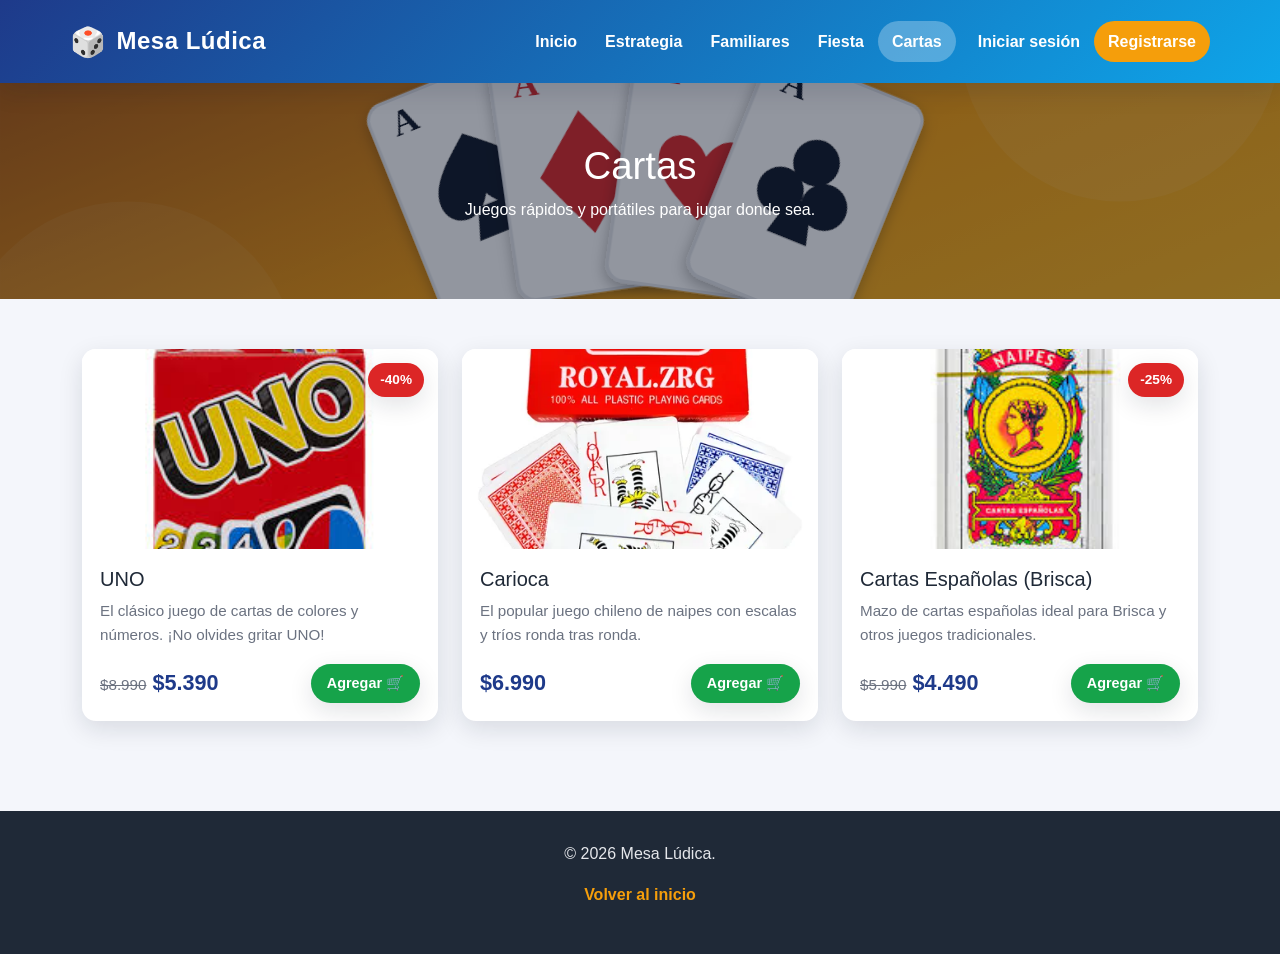
==== commit 90dafd90: "mejoras" ====
--- a/cartas.html
+++ b/cartas.html
@@ -8,7 +8,7 @@
   <link href="https://cdn.jsdelivr.net/npm/bootstrap@5.3.3/dist/css/bootstrap.min.css" rel="stylesheet">
   <link rel="stylesheet" href="css/styles.css">
 </head>
-<body>
+<body data-categoria="cartas">
 
   <header class="cabecera sticky-top">
     <nav class="navbar navbar-expand-lg container">
@@ -41,74 +41,8 @@
   <main>
     <section class="seccion">
       <div class="container">
-        <div class="row g-4 grid-juegos">
-
-          <!-- Juego 1: con descuento -->
-          <article class="col-12 col-md-6 col-lg-4">
-            <div class="ficha h-100">
-              <span class="etiqueta-descuento">-40%</span>
-              <img src="img/UNO.jpg" alt="Juego UNO">
-              <div class="cuerpo">
-                <h3>UNO</h3>
-                <p class="descripcion">El clásico juego de cartas de colores y números. ¡No olvides gritar UNO!</p>
-                <div class="pie">
-                  <div>
-                    <span class="precio-antiguo">$8.990</span>
-                    <span class="precio">$5.390</span>
-                  </div>
-                  <button type="button" class="boton boton-agregar"
-                          data-agregar-carrito data-id="p-010"
-                          data-nombre="UNO" data-precio="5390" data-imagen="img/UNO.jpg">
-                    Agregar 🛒
-                  </button>
-                </div>
-              </div>
-            </div>
-          </article>
-
-          <!-- Juego 2: sin descuento -->
-          <article class="col-12 col-md-6 col-lg-4">
-            <div class="ficha h-100">
-              <img src="img/CARIOCA.webp" alt="Juego Carioca">
-              <div class="cuerpo">
-                <h3>Carioca</h3>
-                <p class="descripcion">El popular juego de naipes chileno. Forma escalas y tríos ronda tras ronda para sumar la menor cantidad de puntos.</p>
-                <div class="pie">
-                  <span class="precio">$6.990</span>
-                  <button type="button" class="boton boton-agregar"
-                          data-agregar-carrito data-id="p-011"
-                          data-nombre="Carioca" data-precio="6990" data-imagen="img/CARIOCA.webp">
-                    Agregar 🛒
-                  </button>
-                </div>
-              </div>
-            </div>
-          </article>
-
-          <!-- Juego 3: con descuento -->
-          <article class="col-12 col-md-6 col-lg-4">
-            <div class="ficha h-100">
-              <span class="etiqueta-descuento">-25%</span>
-              <img src="img/BRISCA.jpg" alt="Cartas españolas para jugar Brisca">
-              <div class="cuerpo">
-                <h3>Cartas Españolas (Brisca)</h3>
-                <p class="descripcion">Mazo de cartas españolas ideal para jugar Brisca y muchos otros juegos tradicionales en familia.</p>
-                <div class="pie">
-                  <div>
-                    <span class="precio-antiguo">$5.990</span>
-                    <span class="precio">$4.490</span>
-                  </div>
-                  <button type="button" class="boton boton-agregar"
-                          data-agregar-carrito data-id="p-012"
-                          data-nombre="Cartas Españolas (Brisca)" data-precio="4490" data-imagen="img/BRISCA.jpg">
-                    Agregar 🛒
-                  </button>
-                </div>
-              </div>
-            </div>
-          </article>
-
-        </div>
+        <!-- Las fichas se renderizan dinámicamente desde Datos.productos -->
+        <div class="row g-4" id="contenedor-juegos"></div>
       </div>
     </section>
   </main>
@@ -122,5 +56,6 @@
   <script src="js/datos.js"></script>
   <script src="js/auth.js"></script>
   <script src="js/main.js"></script>
+  <script src="js/catalogo.js"></script>
 </body>
 </html>
--- a/css/styles.css
+++ b/css/styles.css
@@ -61,16 +61,20 @@
 
 /* ----- 3. ANIMACIONES (@keyframes) ----- */
 
-/* (1) Aparición suave de elementos */
+/* (1) Aparición suave de elementos
+   Se anima solo translateY (sin opacity:0 inicial) para que si la animación
+   no se completa en mobile, las tarjetas sigan siendo visibles. */
 @keyframes aparecer {
-  from { opacity: 0; transform: translateY(24px); }
-  to   { opacity: 1; transform: translateY(0); }
-}
-
-/* (2) Deslizar el encabezado desde arriba */
+  from { transform: translateY(24px); }
+  to   { transform: translateY(0); }
+}
+
+/* (2) Aparición suave del encabezado
+   Nota: NO se usa transform aquí porque el header es sticky-top y
+   combinar position: sticky + transform rompe el sticky en navegadores móviles. */
 @keyframes bajarHeader {
-  from { transform: translateY(-100%); opacity: 0; }
-  to   { transform: translateY(0); opacity: 1; }
+  from { opacity: 0; }
+  to   { opacity: 1; }
 }
 
 /* (3) Latido para resaltar la etiqueta de descuento */
